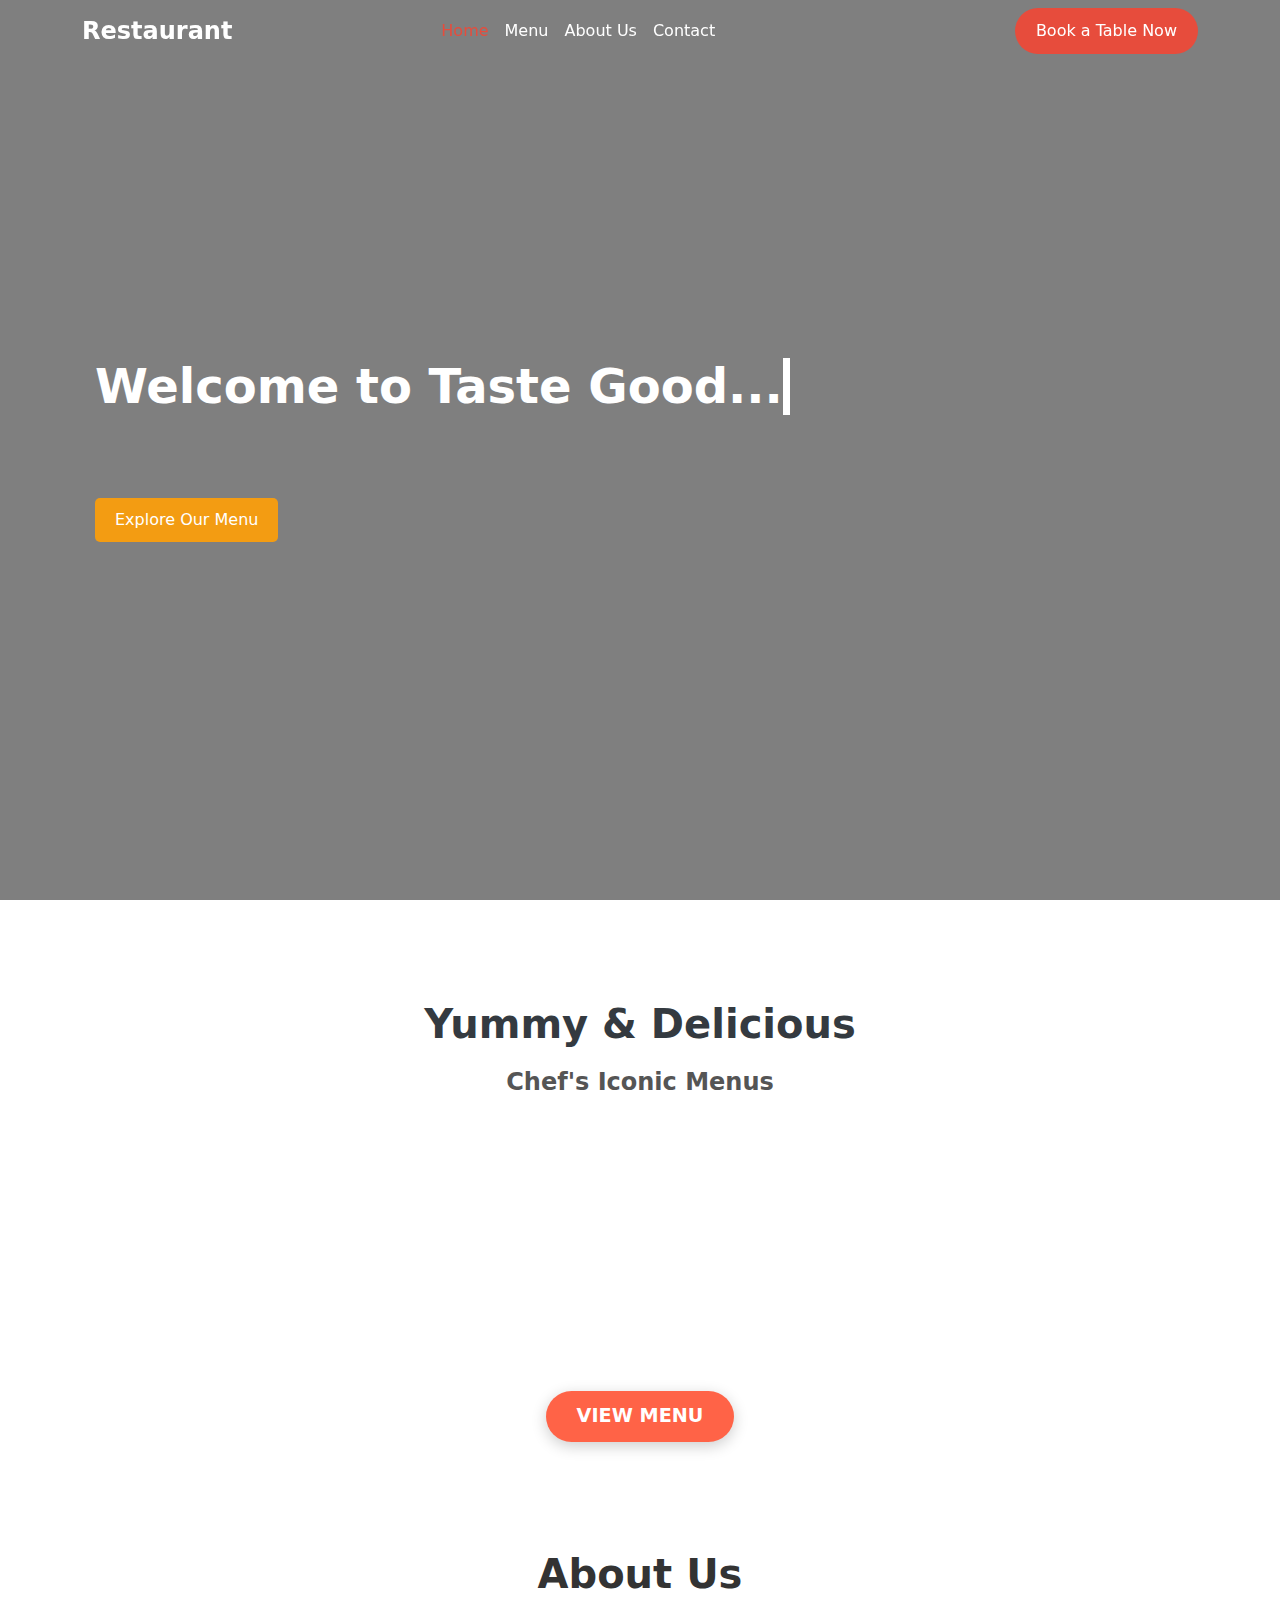
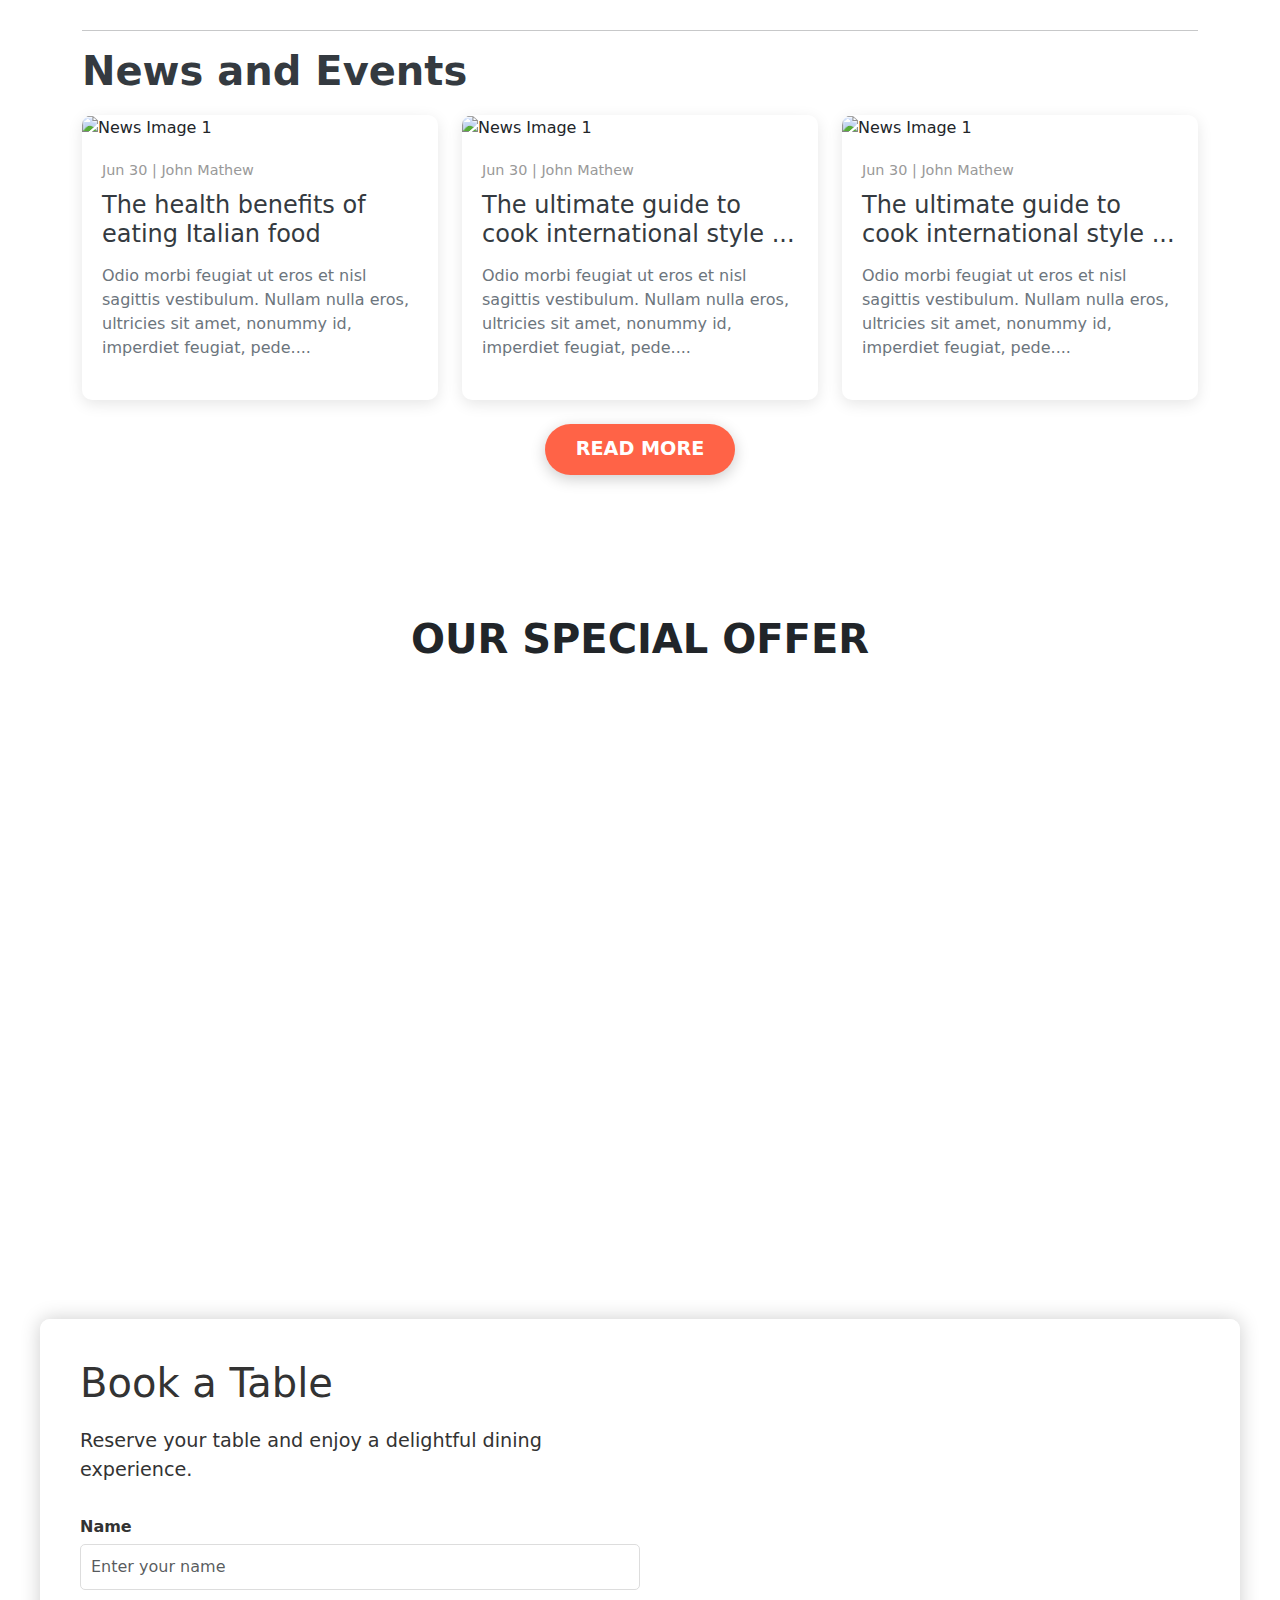
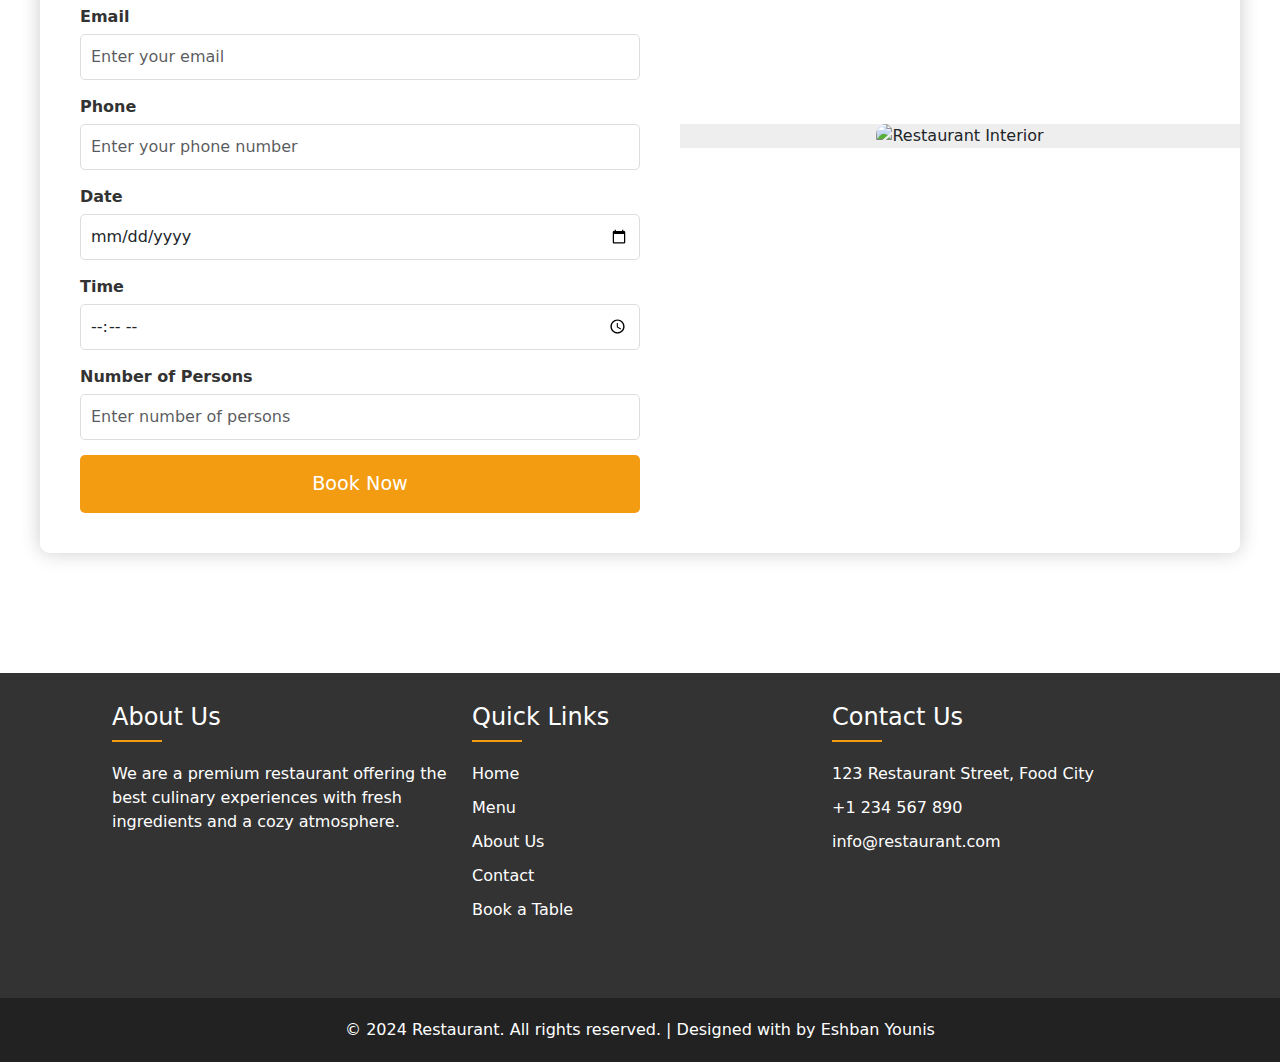
==== index.html @ 26f1026c "first commit" ====
<!DOCTYPE html>
<html lang="en">

<head>
    <meta charset="UTF-8">
    <meta name="viewport" content="width=device-width, initial-scale=1.0">
    <title>Document</title>

    <link rel="stylesheet" href="https://cdnjs.cloudflare.com/ajax/libs/font-awesome/6.6.0/css/all.min.css"
    integrity="sha512-Kc323vGBEqzTmouAECnVceyQqyqdsSiqLQISBL29aUW4U/M7pSPA/gEUZQqv1cwx4OnYxTxve5UMg5GT6L4JJg=="
    crossorigin="anonymous" referrerpolicy="no-referrer" />

    <!-- Latest compiled and minified CSS -->
    <link href="https://cdn.jsdelivr.net/npm/bootstrap@5.3.3/dist/css/bootstrap.min.css" rel="stylesheet">

    <!-- Latest compiled JavaScript -->
    <script src="https://cdn.jsdelivr.net/npm/bootstrap@5.3.3/dist/js/bootstrap.bundle.min.js"></script>

    <link rel="stylesheet" href="https://cdnjs.cloudflare.com/ajax/libs/animate.css/4.1.1/animate.min.css">


    


    <link rel="stylesheet" href="css/style.css">
</head>
<body>

    <!-- Preloader -->
<div id="preloader">
    <div class="preloader-content">
        <div class="spinner"></div>
        <h2>Loading...</h2>
    </div>
</div>


    <nav class="navbar navbar-expand-lg navbar-dark fixed-top">
        <div class="container">
            <a class="navbar-brand" href="#">Restaurant</a>
            <button class="navbar-toggler custom-toggler" type="button" data-bs-toggle="collapse" data-bs-target="#navbarNav"
                    aria-controls="navbarNav" aria-expanded="false" aria-label="Toggle navigation">
                <span class="navbar-toggler-icon"></span>
            </button>
            <div class="collapse navbar-collapse" id="navbarNav">
                <ul class="navbar-nav mx-auto">
                    <li class="nav-item">
                        <a class="nav-link active" aria-current="page" href="#">Home</a>
                    </li>
                    <li class="nav-item">
                        <a class="nav-link" href="#">Menu</a>
                    </li>
                    <li class="nav-item">
                        <a class="nav-link" href="#">About Us</a>
                    </li>
                    <li class="nav-item">
                        <a class="nav-link" href="#">Contact</a>
                    </li>
                </ul>
                <ul class="navbar-nav ms-auto">
                    <li class="nav-item">
                        <a class="btn btn-book-table" href="#">Book a Table Now</a>
                    </li>
                </ul>
            </div>
        </div>
    </nav>



    <!-- Slider Section -->
<!-- Slider Section -->
<div class="slider-container">
    <div class="background-image">
        <div class="overlay">
            <div class="content">
                <h1 class="typed-text animate__animated animate__fadeInLeft">Welcome to Taste Good...</h1>
                <p class="animated-text animate__animated animate__fadeInLeft animate__delay-1s">Experience the best culinary delights.</p>
                <a href="#menu" class="btn btn-explore animate__animated animate__pulse animate__delay-2s">Explore Our Menu</a>
            </div>
        </div>
    </div>
</div>

    <!-- menu -->

<section class="menu-section">
    <div class="container my-5">
        <h2 class="text-center section-title">Yummy & Delicious</h2>
        <h3 class="text-center section-subtitle">Chef's Iconic Menus</h3>
        <div class="row justify-content-center">
            <div class="col-md-3 col-sm-6 mb-4">
                <div class="menu-item">
                    <img src="https://thumbs.dreamstime.com/b/chicken-biryani-yogurt-dip-popular-indian-pakistani-non-vegetarian-food-restaurant-style-spicy-wooden-bowl-raita-salan-189571936.jpg" alt="Iced Diet Lemon Soda" class="img-fluid rounded">
                    <h4 class="menu-title">Chicken Rice</h4>
                    <p class="price">22.00 AZN</p>
                    <p class="rating"><i class="fas fa-star"></i> <i class="fas fa-star"></i> <i class="fas fa-star"></i> <i class="fas fa-star"></i> <i class="fas fa-star-half-alt"></i> 1 review</p>
                </div>
            </div>
            <div class="col-md-3 col-sm-6 mb-4">
                <div class="menu-item">
                    <img src="https://blog.remitly.com/wp-content/uploads/2023/09/azervaijani-plov-scaled.jpg" alt="Margarita" class="img-fluid rounded">
                    <h4 class="menu-title">Azerbaijani PLov</h4>
                    <p class="price">18.00 AZN</p>
                    <p class="rating"><i class="fas fa-star"></i> <i class="fas fa-star"></i> <i class="fas fa-star"></i> <i class="fas fa-star-half-alt"></i> <i class="far fa-star"></i> 1 review</p>
                </div>
            </div>
            <div class="col-md-3 col-sm-6 mb-4">
                <div class="menu-item">
                    <img src="https://images.immediate.co.uk/production/volatile/sites/2/2019/10/134_Roma_9780451497017_art_r1-facac84.jpg?quality=90&resize=700,466" alt="Cocktail" class="img-fluid rounded">
                    <h4 class="menu-title">Chiken Masala Curry</h4>
                    <p class="price">20.00 AZN</p>
                    <p class="rating"><i class="fas fa-star"></i> <i class="fas fa-star"></i> <i class="fas fa-star"></i> <i class="fas fa-star-half-alt"></i> <i class="far fa-star"></i> 1 review</p>
                </div>
            </div>
            <div class="col-md-3 col-sm-6 mb-4">
                <div class="menu-item">
                    <img src="https://img.delicious.com.au/hAHHtoo_/del/2018/05/double-chocolate-mousse-cake-79402-2.jpg" alt="Smoothie" class="img-fluid rounded">
                    <h4 class="menu-title">Choco Pastery</h4>
                    <p class="price">28.00 AZN</p>
                    <p class="rating"><i class="fas fa-star"></i> <i class="fas fa-star"></i> <i class="fas fa-star"></i> <i class="fas fa-star"></i> <i class="far fa-star"></i> 1 review</p>
                </div>
            </div>
        </div>

        <div class="text-center mt-4">
            <a href="pages/menu.html" class="btn view-menu-btn">View Menu</a>
        </div>
    </div>

</section>
    





    <!-- about us -->
    

    
    <section class="news-events-section">
        <div class="container">
            <h1 class="text-center about">About Us</h1>
            <hr>
            <h2 class="section-title">News and Events</h2>
            <div class="row">
                <div class="col-lg-4 col-md-6 news-item">
                    <div class="news-card">
                        <img src="https://dt-kudil.myshopify.com/cdn/shop/articles/blog10.jpg?v=1689839536&width=720" alt="News Image 1" class="news-image">
                        <div class="news-content">
                            <div class="news-meta">
                                <span><i class="bi bi-calendar"></i> Jun 30</span> | 
                                <span><i class="bi bi-person"></i> John Mathew</span>
                            </div>
                            <h3 class="news-title">The health benefits of eating Italian food</h3>
                            <p class="news-description">Odio morbi feugiat ut eros et nisl sagittis vestibulum. Nullam nulla eros, ultricies sit amet, nonummy id, imperdiet feugiat, pede....</p>
                            
                        </div>
                    </div>
                </div>

                <div class="col-lg-4 col-md-6 news-item">
                    <div class="news-card">
                        <img src="https://dt-kudil.myshopify.com/cdn/shop/articles/blog8.jpg?v=1689839146&width=720" alt="News Image 1" class="news-image">
                        <div class="news-content">
                            <div class="news-meta">
                                <span><i class="bi bi-calendar"></i> Jun 30</span> | 
                                <span><i class="bi bi-person"></i> John Mathew</span>
                            </div>
                            <h3 class="news-title">The ultimate guide to cook international style ...</h3>
                            <p class="news-description">Odio morbi feugiat ut eros et nisl sagittis vestibulum. Nullam nulla eros, ultricies sit amet, nonummy id, imperdiet feugiat, pede....</p>
                            
                        </div>
                    </div>
                </div>


                <div class="col-lg-4 col-md-6 news-item">
                    <div class="news-card">
                        <img src="https://dt-kudil.myshopify.com/cdn/shop/articles/blog9.jpg?v=1689839524&width=720" alt="News Image 1" class="news-image">
                        <div class="news-content">
                            <div class="news-meta">
                                <span><i class="bi bi-calendar"></i> Jun 30</span> | 
                                <span><i class="bi bi-person"></i> John Mathew</span>
                            </div>
                            <h3 class="news-title">The ultimate guide to cook international style ...</h3>
                            <p class="news-description">Odio morbi feugiat ut eros et nisl sagittis vestibulum. Nullam nulla eros, ultricies sit amet, nonummy id, imperdiet feugiat, pede....</p>
                           
                        </div>
                    </div>
                </div>

               
              
            </div>
            <div class="text-center mt-4">
                <a href="pages/menu.html" class="btn view-menu-btn">Read More</a>
            </div>

            
        </div>

        
    </section>

<!-- offer -->


<section>

    <div class="offerheading text-center mt-5">
        <h2>OUR SPECIAL OFFER</h2>
    </div>

<div class="container-fluid my-5 promo-section">

   
    <div class="row align-items-center promo-row">
        <div class="col-md-6 position-relative promo-col-image">
            <div class="promotion-image-main">
                <img src="https://wp.validthemes.net/restan/wp-content/uploads/2024/04/15-1.png" alt="Main Dish" class="img-fluid rounded-circle">
                <div class="discount-badge">Save 55%</div>
            </div>
            <div class="promotion-image-secondary top-left">
                <img src="https://wp.validthemes.net/restan/wp-content/uploads/2024/04/1-1.png" alt="Salad Dish" class="img-fluid rounded-circle">
            </div>
            <div class="promotion-image-secondary bottom-left">
                <img src="https://wp.validthemes.net/restan/wp-content/uploads/2024/04/12.png" alt="Bread Dish" class="img-fluid rounded-circle">
            </div>
        </div>
        <div class="col-md-6 text-md-start text-center promo-col-text">
            <p class="special-offer">Today Special Offer</p>
            <h2 class="promotion-title">Explore Irresistible Promotions!</h2>
            <p class="promotion-description">Contrasted dissimilar get joy you instrument out reasonably. Again keeps at no meant stuff. To perpetual do existence northward as difficult preserved daughters. Continued at up to zealously necessary.</p>
            <a href="#" class="btn btn-dark custom-btn">Order Today</a>
        </div>
    </div>
</div>
</section>



<!-- Book a Table Section -->
<section class="book-table-section">
    <div class="book-table-content">
        <div class="book-table-text">
            <h2 class="animate__animated animate__fadeInLeft">Book a Table</h2>
            <p class="animate__animated animate__fadeInLeft animate__delay-1s">Reserve your table and enjoy a delightful dining experience.</p>
            <form class="book-table-form animate__animated animate__fadeInLeft animate__delay-2s">
                <div class="form-group">
                    <label for="name">Name</label>
                    <input type="text" id="name" class="form-control" placeholder="Enter your name" required>
                </div>
                <div class="form-group">
                    <label for="email">Email</label>
                    <input type="email" id="email" class="form-control" placeholder="Enter your email" required>
                </div>
                <div class="form-group">
                    <label for="phone">Phone</label>
                    <input type="tel" id="phone" class="form-control" placeholder="Enter your phone number" required>
                </div>
                <div class="form-group">
                    <label for="date">Date</label>
                    <input type="date" id="date" class="form-control" required>
                </div>
                <div class="form-group">
                    <label for="time">Time</label>
                    <input type="time" id="time" class="form-control" required>
                </div>
                <div class="form-group">
                    <label for="persons">Number of Persons</label>
                    <input type="number" id="persons" class="form-control" placeholder="Enter number of persons" required min="1">
                </div>
                <button type="submit" class="btn btn-submit animate__animated animate__pulse animate__delay-3s">Book Now</button>
            </form>
        </div>
        <div class="book-table-image">
            <img src="https://images.squarespace-cdn.com/content/v1/5b92f625c3c16a37bf24292b/1661791286135-BHMXAX5FTIX8OT8LHC3R/chucscafekensington13.jpg" alt="Restaurant Interior">
        </div>
    </div>
    <div class="spices-bg"></div>
</section>


<!-- Footer Section -->
<footer class="footer-section">
    <div class="container">
        <div class="row footer-content">
            <div class="col-lg-4 footer-about animate__animated animate__fadeInLeft">
                <h3>About Us</h3>
                <p>We are a premium restaurant offering the best culinary experiences with fresh ingredients and a cozy atmosphere.</p>
                <ul class="social-icons">
                    <li><a href="#"><i class="fab fa-facebook-f"></i></a></li>
                    <li><a href="#"><i class="fab fa-twitter"></i></a></li>
                    <li><a href="#"><i class="fab fa-instagram"></i></a></li>
                    <li><a href="#"><i class="fab fa-linkedin-in"></i></a></li>
                </ul>
            </div>
            <div class="col-lg-4 footer-links animate__animated animate__fadeInUp">
                <h3>Quick Links</h3>
                <ul>
                    <li><a href="#home">Home</a></li>
                    <li><a href="#menu">Menu</a></li>
                    <li><a href="#about">About Us</a></li>
                    <li><a href="#contact">Contact</a></li>
                    <li><a href="#book-table">Book a Table</a></li>
                </ul>
            </div>
            <div class="col-lg-4 footer-contact animate__animated animate__fadeInRight">
                <h3>Contact Us</h3>
                <p><i class="fas fa-map-marker-alt"></i> 123 Restaurant Street, Food City</p>
                <p><i class="fas fa-phone-alt"></i> +1 234 567 890</p>
                <p><i class="fas fa-envelope"></i> info@restaurant.com</p>
            </div>
        </div>
    </div>
    <div class="footer-bottom">
        <p>&copy; 2024 Restaurant. All rights reserved. | Designed with <i class="fas fa-heart"></i> by Eshban Younis</p>
    </div>
    <div class="spices-bg"></div>
</footer>







    

</body>

</html>
<script src="js/s.js"></script>
---- css/style.css ----
body{
    padding: 0;
    margin: 0;
}


/* Preloader styles */
#preloader {
    position: fixed;
    left: 0;
    top: 0;
    width: 100%;
    height: 100%;
    background-color: #333;
    z-index: 9999;
    display: flex;
    justify-content: center;
    align-items: center;
    overflow: hidden;
}

.preloader-content {
    text-align: center;
    color: #fff;
}

.spinner {
    width: 60px;
    height: 60px;
    border: 6px solid rgba(255, 255, 255, 0.2);
    border-top: 6px solid #f39c12;
    border-radius: 50%;
    animation: spin 1.5s linear infinite;
    margin-bottom: 20px;
}

@keyframes spin {
    0% { transform: rotate(0deg); }
    100% { transform: rotate(360deg); }
}

#preloader h2 {
    font-size: 1.5rem;
    letter-spacing: 1.5px;
    animation: fadeInUp 1.5s ease-in-out infinite;
}

@keyframes fadeInUp {
    0%, 100% { opacity: 0; transform: translateY(20px); }
    50% { opacity: 1; transform: translateY(0); }
}

/* Hide preloader after page load */
body.loaded #preloader {
  
    visibility: hidden;
    transition: opacity 0.3s ease, visibility 3s ease;
}


.navbar {
    background: rgba(255, 255, 255, 0.8); /* Default transparent background */
    transition: background-color 0.3s ease; /* Smooth transition */
  }
  
  .navbar.scrolled {
    background-color: #333; /* Background color when scrolled */
  }
  

/* Navbar styles */
.navbar {
    background: transparent;
    transition: background-color 0.3s ease-in-out;
}

.navbar-dark .navbar-brand {
    color: #fff;
    font-weight: bold;
    font-size: 1.5rem;
}

.navbar-dark .navbar-nav {
    margin: 0 auto;
    justify-content: flex-end;
    width: 100%;
    text-align: center;
}

.navbar-dark .navbar-nav .nav-link {
    color: #fff;
    font-weight: 500;
    position: relative;
    transition: color 0.3s ease-in-out;
}

.navbar-dark .navbar-nav .nav-link:hover,
.navbar-dark .navbar-nav .nav-link.active {
    color: #e74c3c;
}

.navbar-dark .navbar-nav .nav-link::after {
    content: '';
    display: block;
    width: 0;
    height: 2px;
    background: #e74c3c;
    transition: width 0.3s;
    position: absolute;
    bottom: -5px;
    left: 0;
}

.navbar-dark .navbar-nav .nav-link:hover::after {
    width: 100%;
}

.btn-book-table {
    background-color: #e74c3c;
    color: #fff;
    border-radius: 30px;
    padding: 10px 20px;
    transition: background-color 0.3s ease-in-out;
}

.btn-book-table:hover {
    background-color: #c0392b;
}

.navbar.fixed-top.scrolled {
    background-color: rgba(0, 0, 0, 0.85);
    box-shadow: 0 2px 10px rgba(0, 0, 0, 0.2);
}

/* Slider Styles */



.slider-container {
    position: relative;
    height: 100vh; 
    overflow: hidden;
}

.background-image {
    background-image: url('https://dt-kudil.myshopify.com/cdn/shop/files/AdobeStock_265582946.jpg?v=1689934943');
    background-size: cover;
    background-position: center;
    width: 100%;
    height: 100%;
    position: absolute;
    top: 0;
    left: 0;
    z-index: -1;
}

.overlay {
    position: absolute;
    top: 0;
    left: 0;
    width: 100%;
    height: 100%;
    background: rgba(0, 0, 0, 0.5); 
    display: flex;
    justify-content: flex-start; 
    align-items: center;
    padding: 20px;
}

.content {
    margin-left: 75px;
    color: #fff;
    max-width: 600px; 
}

.typed-text {
    font-size: 3rem;
    font-weight: bold;
    margin-bottom: 20px;
    display: inline-block;
    white-space: nowrap;
    overflow: hidden;
    border-right: 0.15em solid #fff;
    animation: typing 3.5s steps(40, end), blink-caret 0.75s step-end infinite;
}

@keyframes typing {
    from { width: 0; }
    to { width: 100%; }
}

@keyframes blink-caret {
    from, to { border-color: transparent; }
    50% { border-color: #fff; }
}

.animated-text {
    font-size: 1.5rem;
    margin-bottom: 20px;
    opacity: 0;
    animation: fadeIn 2s ease-in-out forwards;
}

@keyframes fadeIn {
    from { opacity: 0; }
    to { opacity: 1; }
}

.btn-explore {
    cursor: pointer;
    background-color: #f39c12;
    color: #fff;
    border: none;
    padding: 10px 20px;
    font-size: 1rem;
    border-radius: 5px;
    text-decoration: none;
    position: relative;
    overflow: hidden;
    transition: all 0.4s ease;
}




/* Custom Toggler Icon */
.navbar-toggler.custom-toggler {
    border-color: #fff;
}

.navbar-toggler.custom-toggler .navbar-toggler-icon {
    background-image: url("data:image/svg+xml;charset=UTF8,%3Csvg viewBox='0 0 30 30' xmlns='http://www.w3.org/2000/svg'%3E%3Cpath stroke='rgba%28255, 255, 255, 1%29' stroke-width='2' linecap='round' linejoin='round' d='M4 7h22M4 15h22M4 23h22'/%3E%3C/svg%3E");
}

/* category */

.menu-section{
    margin-top: 100px;
}
.section-title {
    font-size: 2.5rem;
    font-weight: 700;
    color: #333;
    margin-bottom: 2rem;
}

.section-subtitle {
    font-size: 1.5rem;
    font-weight: 600;
    color: #555;
    margin-bottom: 3rem;
}

.menu-item:hover {
    transform: translateY(-10px);
    cursor: pointer;
    box-shadow: 0px 8px 20px rgba(0, 0, 0, 0.2);
}

.menu-title {
    font-size: 1.25rem;
    font-weight: 600;
    color: #333;
    margin-top: 15px;
}

.price {
    font-size: 1rem;
    color: #777;
    margin: 10px 0;
}

.rating {
    font-size: 0.875rem;
    color: #777;
}

.rating i {
    color: #ffa500;
}

@media (max-width: 768px) {
    .menu-item {
        margin-bottom: 20px;
        opacity: 2;
    }
}
.view-menu-btn {
    font-size: 1.2rem;
    color: #fff;
    background-color: #ff6347; 
    padding: 10px 30px;
    border-radius: 50px;
    text-transform: uppercase;
    font-weight: 600;
    transition: all 0.3s ease-in-out;
    box-shadow: 0 4px 15px rgba(0, 0, 0, 0.2);
}

.view-menu-btn:hover {
    background-color: #e5533d; 
    transform: translateY(-5px);
    box-shadow: 0 8px 20px rgba(0, 0, 0, 0.3);
}

.view-menu-btn:active {
    transform: translateY(0);
    box-shadow: 0 4px 15px rgba(0, 0, 0, 0.2);
}


.menu-item {
    text-align: center;
    transition: transform 0.3s ease-in-out;
    background: #fff;
    padding: 15px;
    border-radius: 8px;
    box-shadow: 0px 4px 15px rgba(0, 0, 0, 0.1);
    position: relative;
    opacity: 0;
    transform: translateX(-100%);
}

.menu-item.animate {
    opacity: 1;
    transform: translateX(0);
    transition: transform 0.6s ease-out, opacity 0.6s ease-out;
}

.view-menu-btn {
    font-size: 1.2rem;
    color: #fff;
    background-color: #ff6347;
    padding: 10px 30px;
    border-radius: 50px;
    text-transform: uppercase;
    font-weight: 600;
    transition: all 0.3s ease-in-out;
    box-shadow: 0 4px 15px rgba(0, 0, 0, 0.2);
}

.view-menu-btn:hover {
    background-color: #e5533d;
    transform: translateY(-5px);
    box-shadow: 0 8px 20px rgba(0, 0, 0, 0.3);
}

.view-menu-btn:active {
    transform: translateY(0);
    box-shadow: 0 4px 15px rgba(0, 0, 0, 0.2);
}






/* about */


.about-us-section {
    text-align: center;
    padding: 60px 0;
    background-color: #f8f9fa;
}

.about{
    font-size: 2.5rem;
    font-weight: 700;
    color: #333;
    margin-bottom: 2rem;
    
}

.section-title {
    font-size: 2.5rem;
    margin-bottom: 20px;
    color: #343a40;
}

.about-us-description {
    font-size: 1.1rem;
    color: #6c757d;
}

.news-events-section {
    padding: 60px 0;
    background-color: #fff;
}

.news-card {
    position: relative;
    overflow: hidden;
    border-radius: 10px;
    box-shadow: 0 4px 15px rgba(0, 0, 0, 0.1);
    transition: transform 0.3s ease-in-out;
    cursor: pointer;
}

.news-card:hover {
    transform: translateY(-10px);
}

.news-image {
    width: 100%;
    transition: opacity 0.3s ease-in-out;
}


.news-card:hover .news-image {
    opacity: 0.8;
}

.news-content {
    padding: 20px;
}

.news-meta {
    font-size: 0.9rem;
    color: #999;
    margin-bottom: 10px;
}

.news-title {
    font-size: 1.5rem;
    color: #343a40;
    margin-bottom: 15px;
}

.news-description {
    font-size: 1rem;
    color: #6c757d;
    margin-bottom: 20px;
}

.readmore{
    width: 40%;
   
    justify-content: center;
    align-items: center;
    margin-top: 20px;
    
}

/* dishes */



.dish-item {
    background-color: #fdf1e9;
    padding: 15px;
    border-radius: 10px;
    box-shadow: 0 4px 8px rgba(0, 0, 0, 0.1);
    background-image: url('background-pattern.png'); 
    background-size: cover;
}

.dish-title {
    font-weight: bold;
    font-size: 1.2rem;
}

.dish-text p {
    margin: 0;
}

.dish-image img {
    width: 100px;
    height: 100px;
    border-radius: 50%;
    object-fit: cover;
}

.explore-menu-btn {
    padding: 10px 20px;
    font-size: 1.1rem;
    background-color: #ff5733; 
    border-color: #ff5733; 
    transition: background-color 0.3s ease, transform 0.3s ease;
}

.explore-menu-btn:hover {
    background-color: #e74c3c; 
    transform: translateY(-3px);
}



#categoryFilter {
    margin-top: 50px;
    background-color: #f8f9fa; 
}

#categoryFilter h2 {
    font-size: 2.5rem;
    font-weight: bold;
    color: #e74c3c; 
    margin-bottom: 30px;
}

.btn-category {
    background-color: #ffffff;
    color: #2c3e50; 
    border: 1px solid #e74c3c;
    margin: 5px;
    transition: background-color 0.3s ease, color 0.3s ease;
}

.btn-category.active, .btn-category:hover {
    background-color: #e74c3c;
    color: #ffffff;
}

.filter-item {
    display: none;
    opacity: 0;
    transform: scale(0.8);
    transition: transform 0.5s ease, opacity 0.5s ease;
}

.filter-item.show {
    display: block;
    opacity: 1;
    transform: scale(1);
}

.image-box img {
    width: 100%;
    height: 250px; 
    object-fit: cover;
    transition: transform 0.3s ease, box-shadow 0.3s ease;
}


.image-box h5 {
    font-size: 1.2rem;
    font-weight: bold;
    color: #2c3e50; 
    margin-top: 5px;
}


/* offer */

/* Promo Section Container */
.promo-section {
    background-image: url(https://wp.validthemes.net/restan/wp-content/uploads/2024/04/4.jpg);
    border-radius: 20px;
    padding: 30px;
    position: relative;
}

/* Heading Style */
.offerheading h2 {
    margin-top: 80px;
    font-size: 2.5rem;
    font-weight: 700;
}

/* Discount Badge Initial State */
.discount-badge {
    position: absolute;
    top: -100px; 
    left: 50%;
    transform: translateX(-50%) scale(0.8);
    background-color: #fff;
    color: #333;
    border-radius: 50%;
    padding: 10px 20px;
    font-size: 18px;
    font-weight: bold;
    box-shadow: 0 0 10px rgba(0, 0, 0, 0.1);
    opacity: 0; /* Initially hidden */
    transition: all 0.8s ease-out;
}

/* Image Container */
.promo-col-image .promotion-image-main {
    position: relative;
    width: 70%;
    margin: 0 auto;
    opacity: 0; /* Initially hidden */
    transform: translateY(50px); /* Slide up from below */
    transition: all 0.8s ease-out 0.2s;
}

.promo-row {
    padding: 50px;
}

.promo-col-image .promotion-image-main img {
    border: 5px solid #fff;
}

/* Secondary Images */
.promotion-image-secondary {
    position: absolute;
    width: 25%;
    opacity: 0; /* Initially hidden */
    transition: all 0.8s ease-out;
}

.promo-col-image .top-left {
    top: -40px;
    left: -60px;
    transform: translateY(-30px); /* Slide down */
}

.promo-col-image .bottom-left {
    bottom: -40px;
    left: -60px;
    transform: translateX(-30px); /* Slide right */
}

/* Text Content */
.promo-col-text {
    opacity: 0; /* Initially hidden */
    transform: translateX(-50px); /* Slide from left */
    transition: all 0.8s ease-out 0.4s;
}

.promo-col-text .special-offer {
    font-size: 18px;
    font-weight: bold;
    color: #333;
}

.promo-col-text .promotion-title {
    font-size: 36px;
    font-weight: bold;
    color: #333;
    margin: 20px 0;
}

.promo-col-text .promotion-description {
    font-size: 16px;
    color: #333;
    margin-bottom: 30px;
}

/* Button Styling */
.custom-btn {
    background-color: #e74c3c;
    color: #fff;
    border-radius: 50px;
    padding: 10px 30px;
    font-size: 18px;
}

/* Scrolled State with Animations */
.promo-section.scrolled .discount-badge {
    top: 10px; /* Final position */
    opacity: 1;
    transform: translateX(-50%) scale(1); /* Final size */
}

.promo-section.scrolled .promotion-image-main {
    opacity: 1;
    transform: translateY(0); /* Slide to normal position */
}

.promo-section.scrolled .top-left {
    opacity: 1;
    transform: translateY(0); /* Slide to normal position */
}

.promo-section.scrolled .bottom-left {
    opacity: 1;
    transform: translateX(0); /* Slide to normal position */
}

.promo-section.scrolled .promo-col-text {
    opacity: 1;
    transform: translateX(0); /* Slide to normal position */
}



/* book table  */

.book-table-section {
    position: relative;
    display: flex;
    align-items: center;
    justify-content: center;
    min-height: 250px;
    margin-top: 100px;
    padding: 20px;
    overflow: hidden;
}

.book-table-content {
    display: flex;
    flex-direction: row;
    align-items: center;
    max-width: 1200px;
    width: 100%;
    background: rgba(255, 255, 255, 0.9);
    border-radius: 10px;
    overflow: hidden;
    box-shadow: 0 0 20px rgba(0, 0, 0, 0.2);
    z-index: 1;
}

.book-table-text {
    flex: 1;
    padding: 40px;
    color: #333;
    position: relative;
    z-index: 2;
}

.book-table-text h2 {
    font-size: 2.5rem;
    margin-bottom: 20px;
}

.book-table-text p {
    font-size: 1.2rem;
    margin-bottom: 30px;
}

.book-table-form {
    display: flex;
    flex-direction: column;
    gap: 15px;
}

.form-group {
    display: flex;
    flex-direction: column;
}

.form-group label {
    font-weight: bold;
    margin-bottom: 5px;
}

.form-control {
    padding: 10px;
    border: 1px solid #ddd;
    border-radius: 5px;
    font-size: 1rem;
}

.btn-submit {
    background-color: #f39c12;
    color: #fff;
    border: none;
    padding: 15px 30px;
    font-size: 1.2rem;
    border-radius: 5px;
    cursor: pointer;
    transition: all 0.4s ease;
    position: relative;
    overflow: hidden;
}

.btn-submit::before {
    content: '';
    position: absolute;
    top: 50%;
    left: 50%;
    width: 300%;
    height: 300%;
    background: rgba(255, 255, 255, 0.2);
    transition: all 0.4s ease;
    border-radius: 50%;
    transform: translate(-50%, -50%) scale(0);
    z-index: 0;
}

.btn-submit:hover::before {
    transform: translate(-50%, -50%) scale(1);
}

.btn-submit:hover {
    color: #fff;
    background-color: #e67e22;
    animation: shake 0.5s ease;
}

@keyframes shake {
    0% { transform: translateX(-5px); }
    25% { transform: translateX(5px); }
    50% { transform: translateX(-5px); }
    75% { transform: translateX(5px); }
    100% { transform: translateX(0); }
}

.book-table-image {
    flex: 1;
    display: flex;
    justify-content: center;
    align-items: center;
    background-color: #eee;
}

.book-table-image img {
    max-width: 100%;
    height: auto;
    border-radius: 10px 0 0 10px;
}

.spices-bg {
    position: absolute;
    top: 0;
    left: 0;
    width: 100%;
}


/* footer */

.footer-section {
    margin-top: 100px;
    background-color: #333;
    color: #fff;
    position: relative;
    overflow: hidden;
}

.footer-content {
    padding: 30px;
    display: flex;
    justify-content: space-between;
    align-items: flex-start;
    flex-wrap: wrap;
    z-index: 1;
    position: relative;
}

.footer-about,
.footer-links,
.footer-contact {
    margin-bottom: 30px;
}

.footer-about h3,
.footer-links h3,
.footer-contact h3 {
    font-size: 1.5rem;
    margin-bottom: 20px;
    position: relative;
    padding-bottom: 10px;
}

.footer-about h3::after,
.footer-links h3::after,
.footer-contact h3::after {
    content: '';
    position: absolute;
    bottom: 0;
    left: 0;
    width: 50px;
    height: 2px;
    background-color: #f39c12;
}

.footer-about p,
.footer-contact p {
    font-size: 1rem;
    margin-bottom: 10px;
}

.social-icons {
    margin-left: -30px;
    display: flex;
    gap: 15px;
    margin-top: 20px;
}

.social-icons li {
    list-style: none;
}

.social-icons li a {
    color: #fff;
    font-size: 1.2rem;
    transition: color 0.3s ease;
}

.social-icons li a:hover {
    color: #f39c12;
}

.footer-links ul {
    list-style: none;
    padding: 0;
}

.footer-links ul li {
    margin-bottom: 10px;
}

.footer-links ul li a {
    color: #fff;
    text-decoration: none;
    transition: color 0.3s ease;
}

.footer-links ul li a:hover {
    color: #f39c12;
}

.footer-bottom {
    text-align: center;
    padding: 20px 0;
    background-color: #222;
    position: relative;
    z-index: 1;
}

.footer-bottom p {
    margin: 0;
    font-size: 1rem;
}

.footer-bottom i {
    color: #e74c3c;
    animation: heartBeat 1.5s infinite;
}

@keyframes heartBeat {
    0%, 20%, 50%, 80%, 100% { transform: scale(1); }
    40% { transform: scale(1.3); }
    60% { transform: scale(1.2); }
}
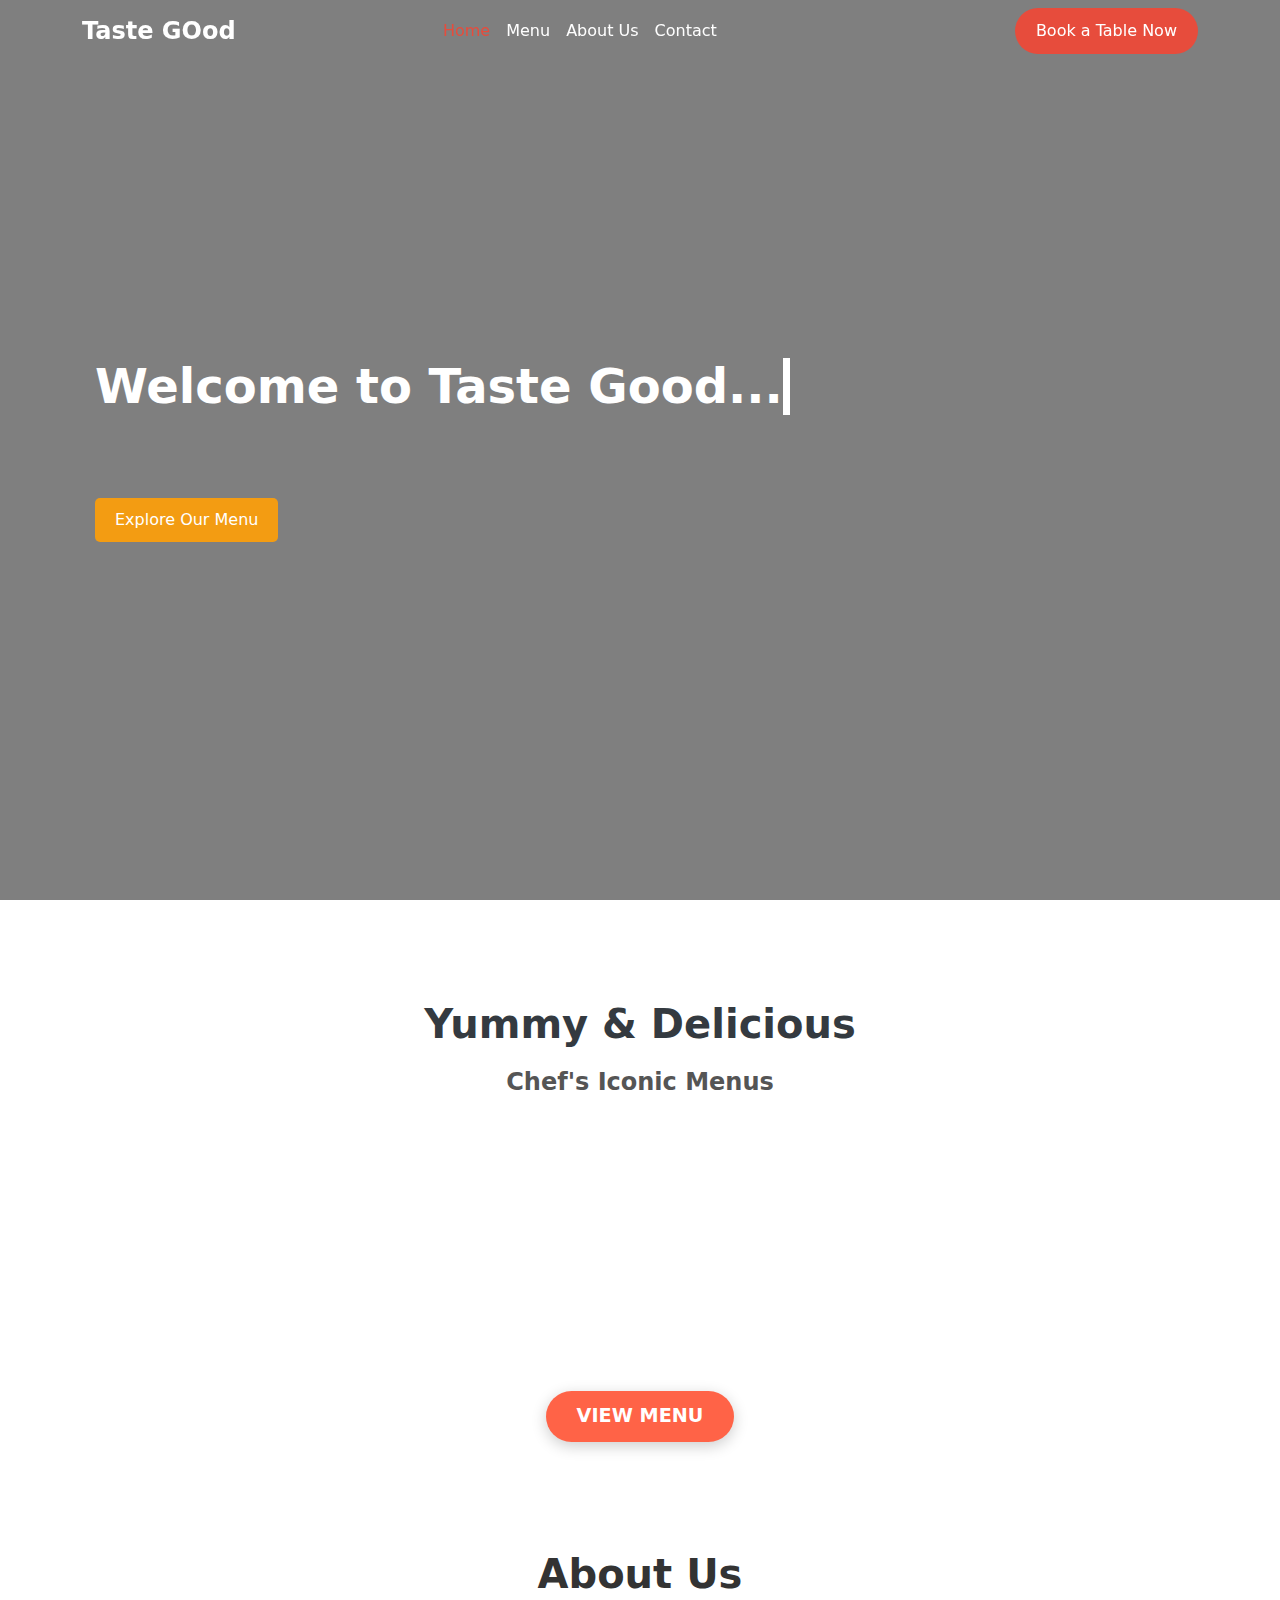
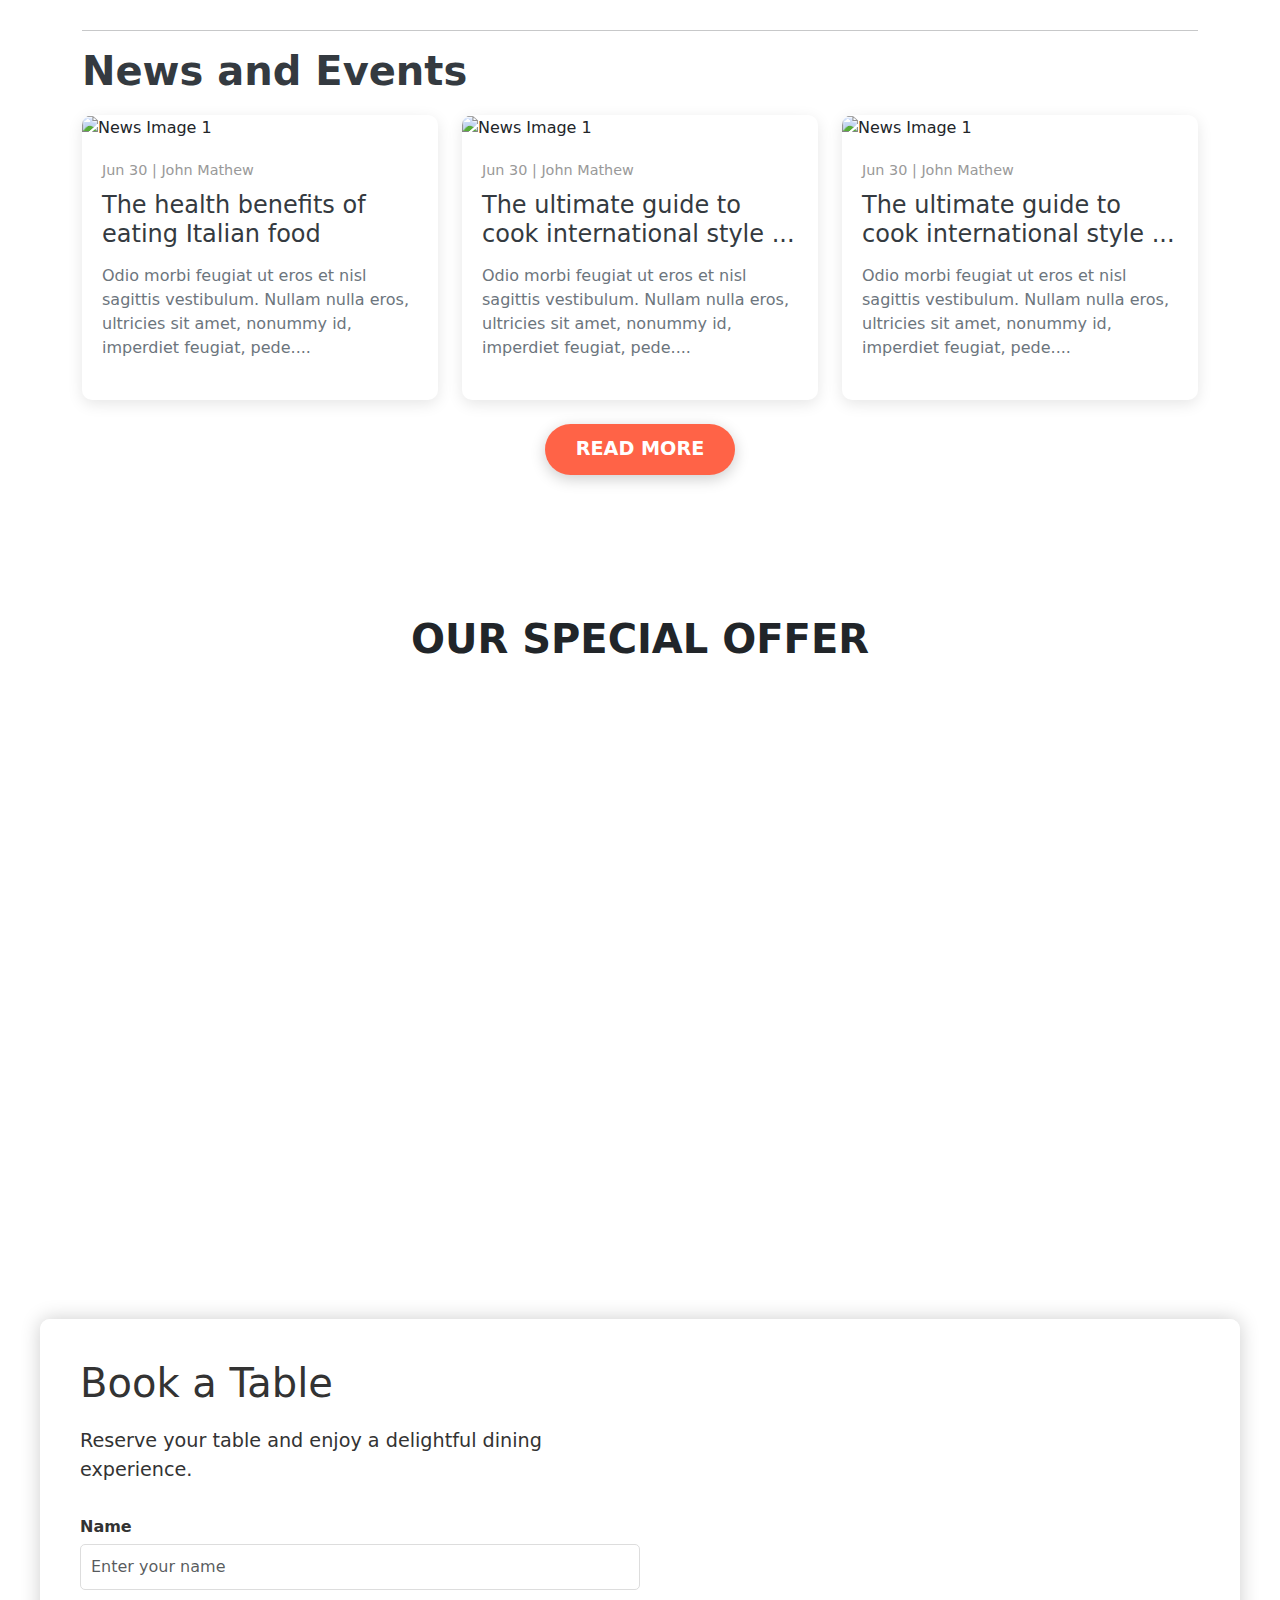
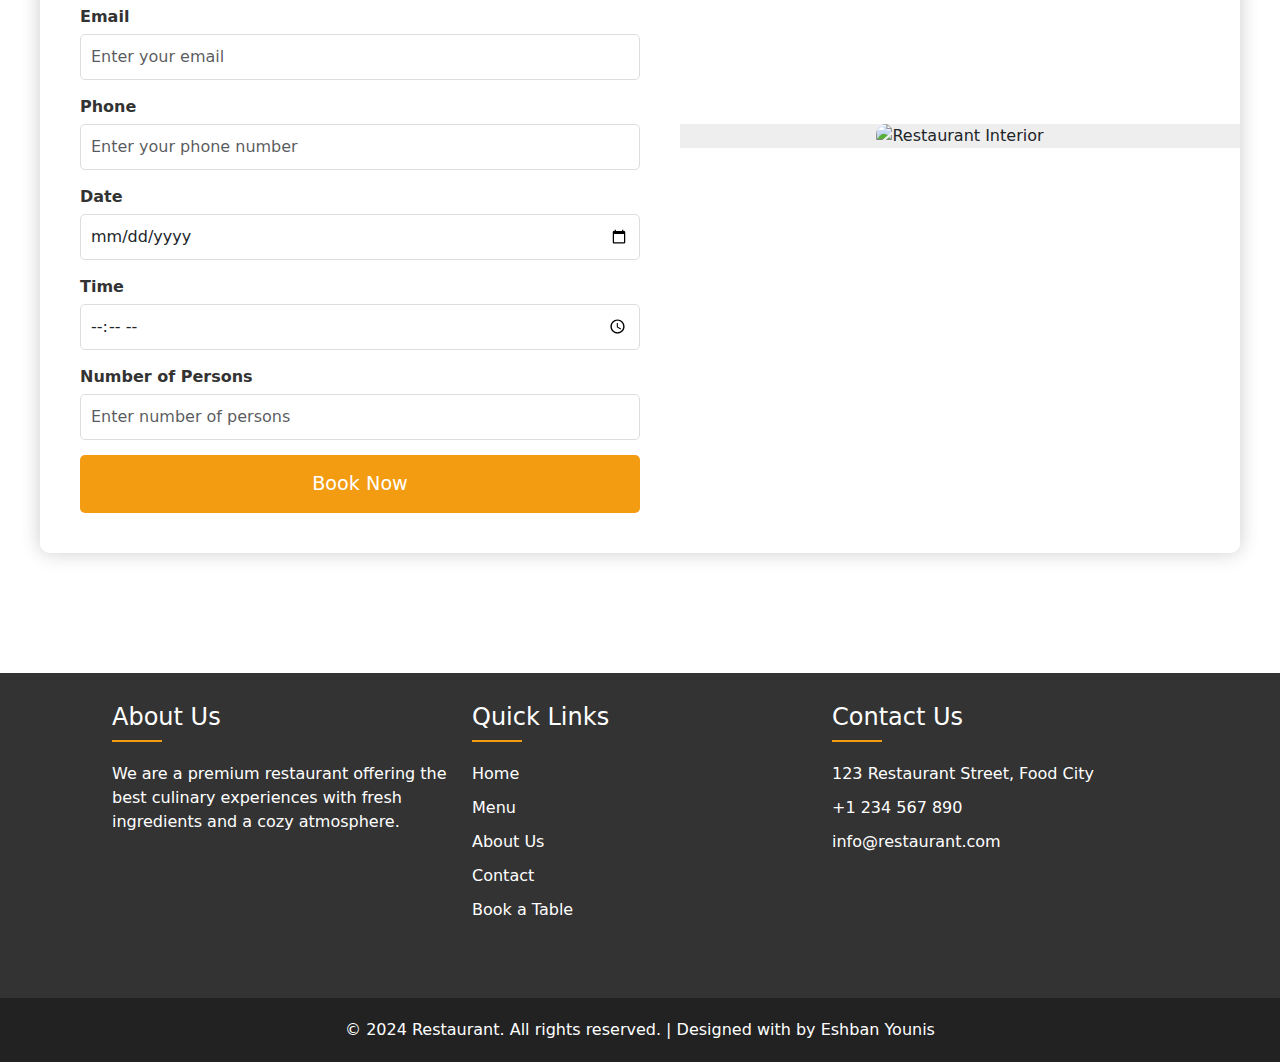
==== commit 2029caa2: "first commit" ====
--- a/index.html
+++ b/index.html
@@ -27,17 +27,17 @@
 <body>
 
     <!-- Preloader -->
-<div id="preloader">
+<!-- <div id="preloader">
     <div class="preloader-content">
         <div class="spinner"></div>
         <h2>Loading...</h2>
     </div>
 </div>
-
+ -->
 
     <nav class="navbar navbar-expand-lg navbar-dark fixed-top">
         <div class="container">
-            <a class="navbar-brand" href="#">Restaurant</a>
+            <a class="navbar-brand" href="#">Taste GOod</a>
             <button class="navbar-toggler custom-toggler" type="button" data-bs-toggle="collapse" data-bs-target="#navbarNav"
                     aria-controls="navbarNav" aria-expanded="false" aria-label="Toggle navigation">
                 <span class="navbar-toggler-icon"></span>
--- a/css/style.css
+++ b/css/style.css
@@ -3,6 +3,28 @@
     padding: 0;
     margin: 0;
 }
+
+
+
+/* width */
+::-webkit-scrollbar {
+    width: 10px;
+  }
+  
+  /* Track */
+  ::-webkit-scrollbar-track {
+    background: #f1f1f1;
+  }
+  
+  /* Handle */
+  ::-webkit-scrollbar-thumb {
+    background: #e74c3c;
+  }
+  
+  /* Handle on hover */
+  ::-webkit-scrollbar-thumb:hover {
+    background: #555;
+  }
 
 
 /* Preloader styles */
@@ -524,7 +546,9 @@
     opacity: 1;
     transform: scale(1);
 }
-
+.image-box{
+    margin-bottom: 50px;
+}
 .image-box img {
     width: 100%;
     height: 250px; 
